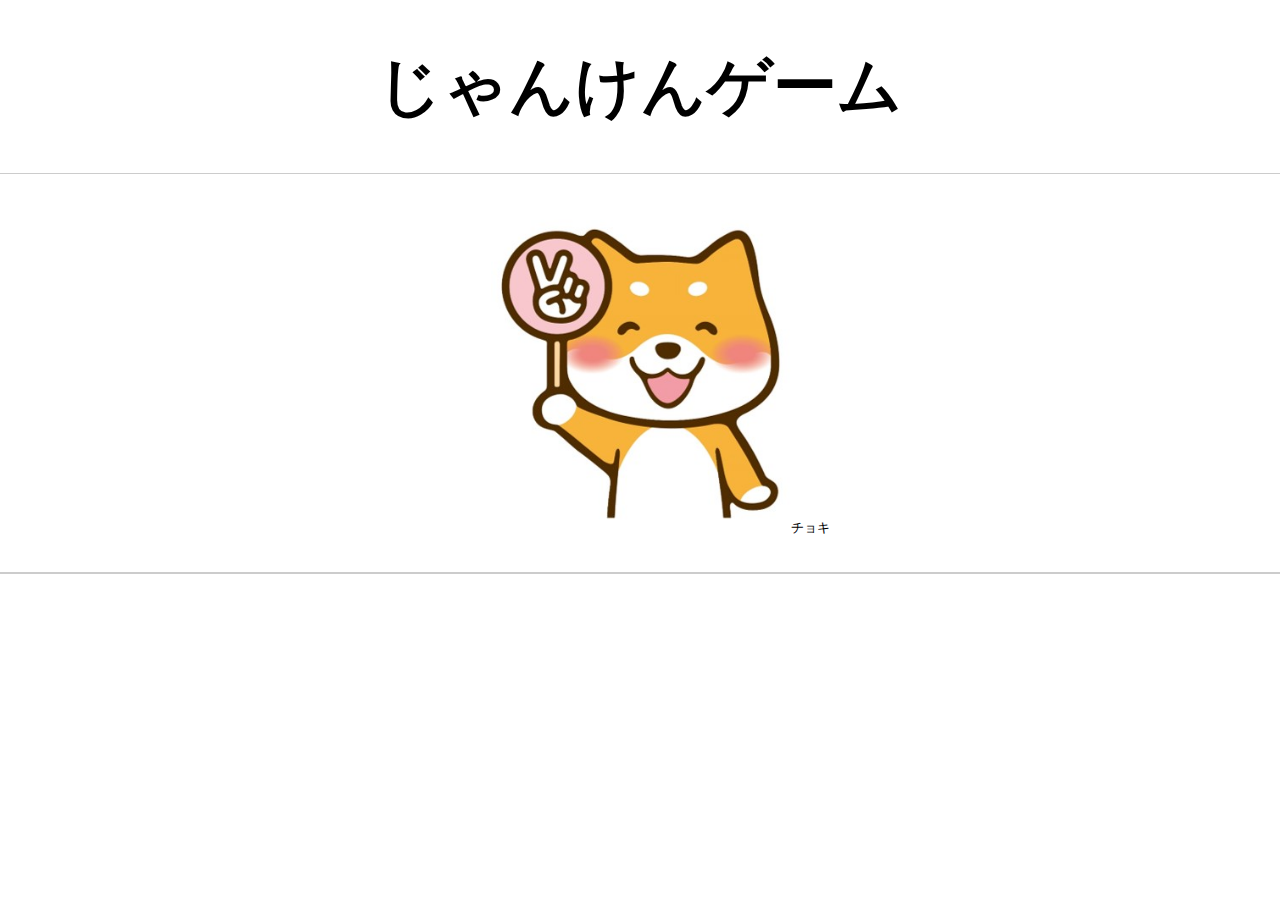
==== janken_tpl.html @ 18dbc116 "20:21 正常動作" ====
<!DOCTYPE html>
<html>
<head>
<meta charset="utf-8">
<meta name="viewport" content="width=device-width">
<script src="js/jquery-2.1.3.min.js"></script>
<link rel="stylesheet" href="css/sample.css">
<title>じゃんけん</title>
</head>
<body>

<header>
  <h1>じゃんけんゲーム</h1>
</header>

<main>
 <div class="flex">
  <span id="button">
    <ul>
    <li><div class="box fadeUp"><button onclick="R_Click(0);"><img src="../img/shiba_0.png" width="300px">グー</button></div><li></li>
    <li><div id="delay-time02 box fadeUp"><button onclick="R_Click(1);"><img src="../img/shiba_1.png" width="300px">チョキ</button></div></li>
    <li><div class="delay-time04 box fadeUp"><button onclick="R_Click(2);"><img src="../img/shiba_2.png" width="300px">パー</button></div></li>
    </ul></div>
  
  </span></div>

    <div id="Rejan1"></div>
    <div id="Rejan2"></div>

</main>

<footer></footer>
<script>

    function R_Click(p_janken_r) {
        let janken = ['グー','チョキ','パー'];
        let janken_r = Math.floor( Math.random() * 3);

        let p_janken = ['グー','チョキ','パー'];
            if (janken_r === p_janken_r) {
                Result_end = "あいこです";
            } else if(p_janken_r === 0 && janken_r === 1) {
                Result_end = "あなたの【勝ち】";
            }else if(p_janken_r === 1 && janken_r === 2) {
                Result_end = "あなたの【勝ち】";
            }else if(p_janken_r === 2 && janken_r === 0) {
                Result_end = "あなたの【勝ち】";
            }else {
                Result_end = "あなたの【負け】";
            }
 
            setTimeout(function(){document.getElementById("Rejan1").innerHTML = p_janken[p_janken_r] +"を選択しました。ジャンケンの結果は・・・？"}, 100);
            setTimeout(function(){document.getElementById("Rejan2").innerHTML = "相手は" + janken[janken_r] + " " + Result_end}, 2000);

        }

</script>


</body>
</html>
---- css/sample.css ----
body{
    margin:0;
    padding:0;
    text-align:center;
    font-size: 32px;
}
header{
    background-color: #fff;
    border-bottom: 1px solid #ccc;
    text-align: center;
}
main{
    border-bottom:1px solid #ccc;
    font-size: 32px;
}

li {
    display: inline-block;
    }

footer{
    background-color: #fff;
    border-bottom:1px solid #ccc;
    text-align: center;
}

button{
    cursor: pointer;
    display:inline-block;
    border: white;
    background-color: white;

    /* https://janken.asotetu.work/js_jaken/ */
}

button:hover {
    transform: scale(1.15, 1.15);
}

/*スタート時は要素自体を透過0にするためのopacity:0;を指定する*/
.box{
    opacity: 0;
  }


/*ふわっ*/  
.fadeUp {
    animation-name:fadeUpAnime;
    animation-duration:0.5s;
    animation-fill-mode:forwards;
    opacity: 0;
    }
    @keyframes fadeUpAnime{
        from {
          opacity: 0;
        transform: translateY(100px);
        }
      
        to {
          opacity: 1;
        transform: translateY(0);
        }
      }
      
/* アニメーションスタートの遅延時間を決めるCSS*/
.delay-time02{
    animation-delay: 1.5s;
    }

.delay-time04{
    animation-delay: 3.0s;
    }

    /* https://coco-factory.jp/ugokuweb/move02/4-10/ */
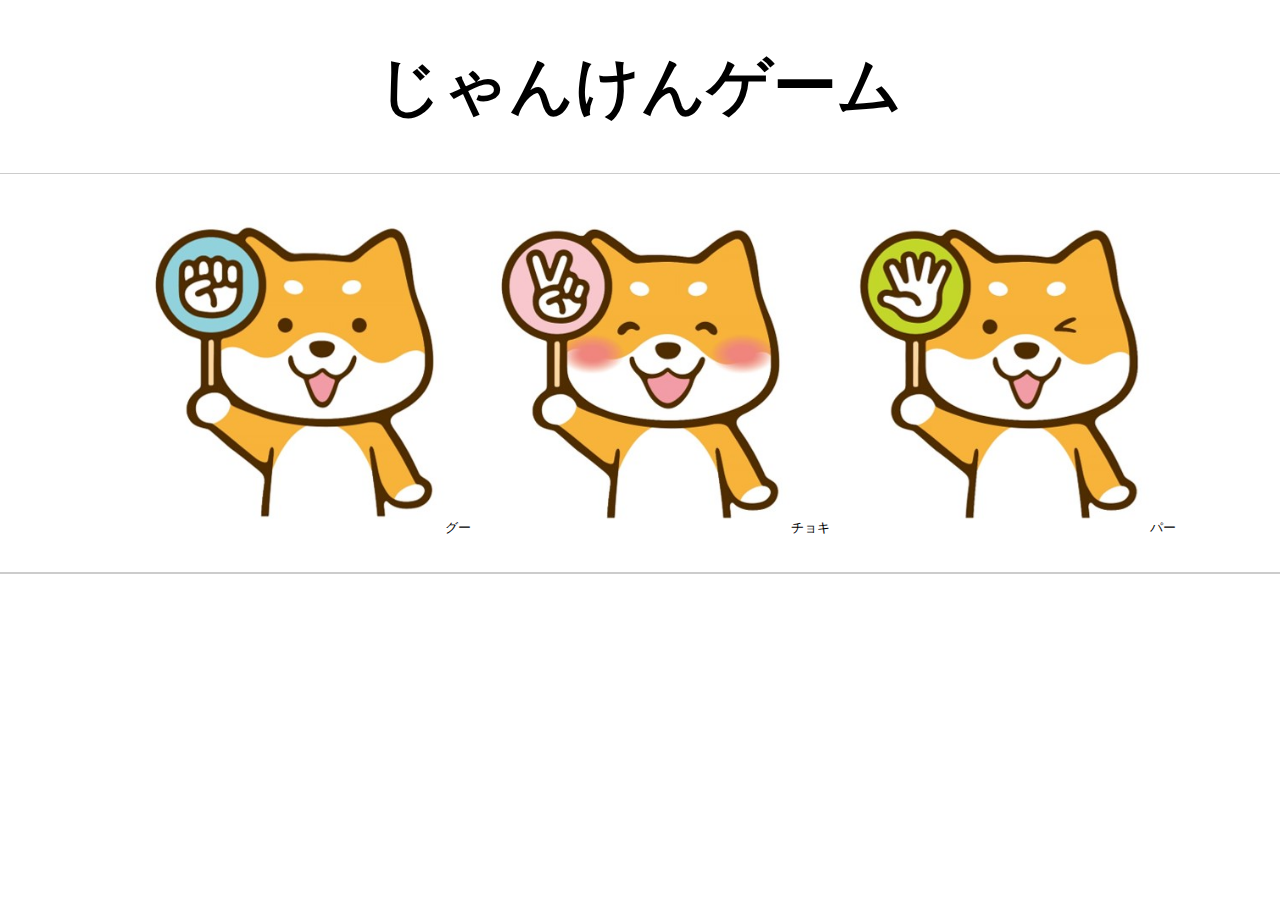
==== commit 5dff002f: "20:58 正常動作" ====
--- a/janken_tpl.html
+++ b/janken_tpl.html
@@ -17,9 +17,9 @@
  <div class="flex">
   <span id="button">
     <ul>
-    <li><div class="box fadeUp"><button onclick="R_Click(0);"><img src="../img/shiba_0.png" width="300px">グー</button></div><li></li>
+    <li><div id="box fadeUp"><button onclick="R_Click(0);"><img src="../img/shiba_0.png" width="300px">グー</button></div><li></li>
     <li><div id="delay-time02 box fadeUp"><button onclick="R_Click(1);"><img src="../img/shiba_1.png" width="300px">チョキ</button></div></li>
-    <li><div class="delay-time04 box fadeUp"><button onclick="R_Click(2);"><img src="../img/shiba_2.png" width="300px">パー</button></div></li>
+    <li><div id="delay-time04 box fadeUp"><button onclick="R_Click(2);"><img src="../img/shiba_2.png" width="300px">パー</button></div></li>
     </ul></div>
   
   </span></div>
@@ -33,6 +33,19 @@
 <script>
 
     function R_Click(p_janken_r) {
+            if (p_janken_r === 0) {
+        document.getElementById("delay-time02 box fadeUp").style.display = "none";
+        document.getElementById("delay-time04 box fadeUp").style.display = "none";
+            }
+            else if (p_janken_r === 1) {
+        document.getElementById("delay-time04 box fadeUp").style.display = "none";
+        document.getElementById("box fadeUp").style.display = "none";
+            }
+            else if (p_janken_r === 2) {
+        document.getElementById("box fadeUp").style.display = "none";        
+        document.getElementById("delay-time02 box fadeUp").style.display = "none";
+            }
+
         let janken = ['グー','チョキ','パー'];
         let janken_r = Math.floor( Math.random() * 3);
 
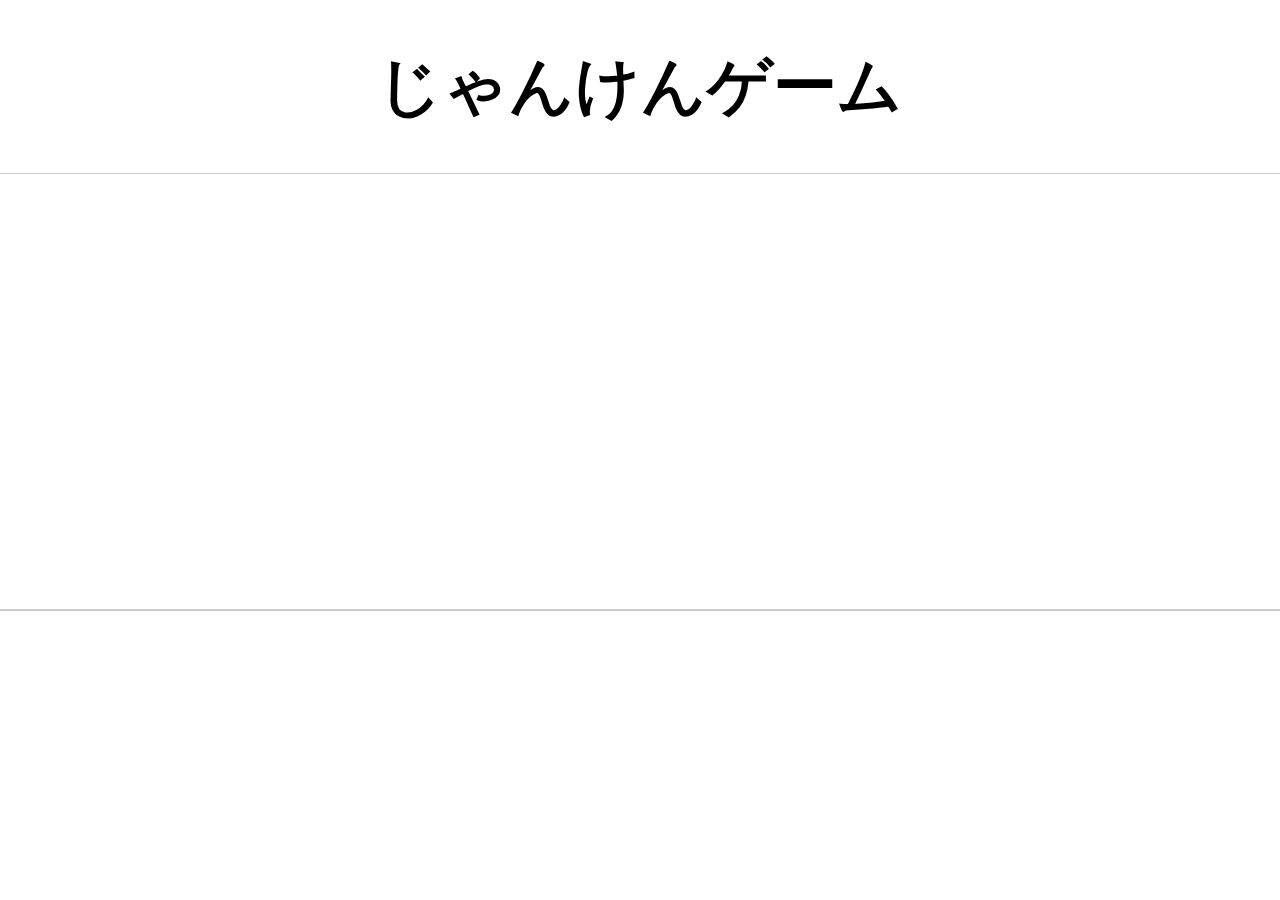
==== commit dbe70586: "10:31" ====
--- a/janken_tpl.html
+++ b/janken_tpl.html
@@ -17,21 +17,28 @@
  <div class="flex">
   <span id="button">
     <ul>
-    <li><div id="box fadeUp"><button onclick="R_Click(0);"><img src="../img/shiba_0.png" width="300px">グー</button></div><li></li>
-    <li><div id="delay-time02 box fadeUp"><button onclick="R_Click(1);"><img src="../img/shiba_1.png" width="300px">チョキ</button></div></li>
-    <li><div id="delay-time04 box fadeUp"><button onclick="R_Click(2);"><img src="../img/shiba_2.png" width="300px">パー</button></div></li>
+    <li><div class="box fadeUp"><button onclick="R_Click(0);"><img src="../img/shiba_1.png" width="300px">グー</button></div><li></li>
+    <li><div class="delay-time01 box fadeUp"><button onclick="R_Click(1);"><img src="../img/shiba_2.png" width="300px">チョキ</button></div></li>
+    <li><div class="delay-time02 box fadeUp"><button onclick="R_Click(2);"><img src="../img/shiba_3.png" width="300px">パー</button></div></li>
     </ul></div>
   
   </span></div>
-
+  
+  <span id="Rejan">
     <div id="Rejan1"></div>
     <div id="Rejan2"></div>
+  </span>
 
+  <span id="aite">
+    <li><div class="delay-time03 box fadeUp"><img src="../img/kuroshiba_0.png" width="600px"></div></li>
+  </span>
+   
 </main>
 
 <footer></footer>
+
 <script>
-
+    
     function R_Click(p_janken_r) {
             if (p_janken_r === 0) {
         document.getElementById("delay-time02 box fadeUp").style.display = "none";
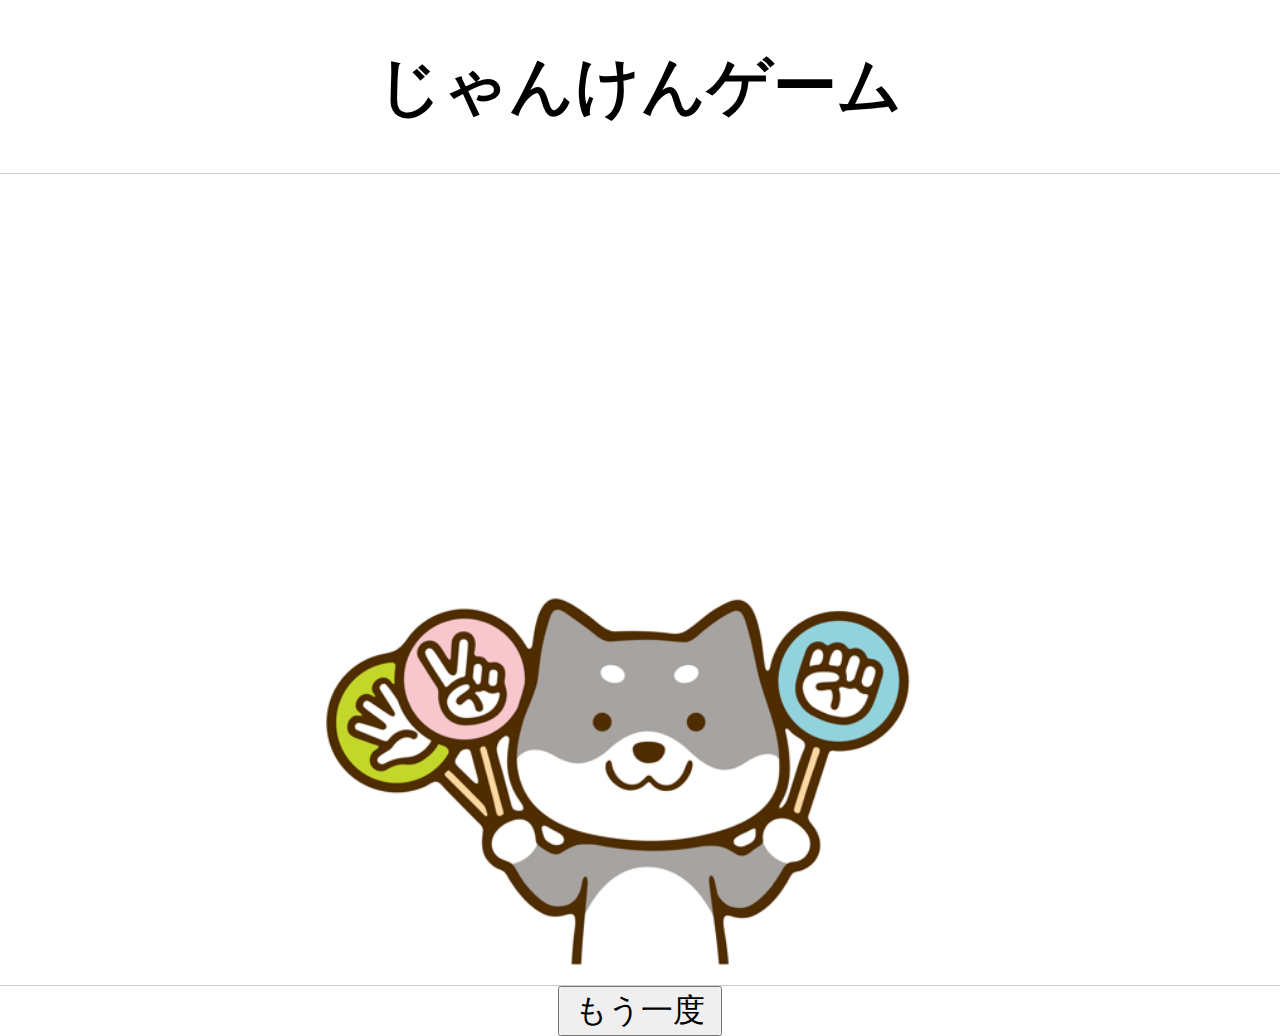
==== commit 6db3f74e: "12:51 正常動作" ====
--- a/janken_tpl.html
+++ b/janken_tpl.html
@@ -17,9 +17,13 @@
  <div class="flex">
   <span id="button">
     <ul>
-    <li><div class="box fadeUp"><button onclick="R_Click(0);"><img src="../img/shiba_1.png" width="300px">グー</button></div><li></li>
-    <li><div class="delay-time01 box fadeUp"><button onclick="R_Click(1);"><img src="../img/shiba_2.png" width="300px">チョキ</button></div></li>
-    <li><div class="delay-time02 box fadeUp"><button onclick="R_Click(2);"><img src="../img/shiba_3.png" width="300px">パー</button></div></li>
+    <li><div id="box fadeUp" class="box fadeUp"><button onclick="R_Click(0);"><img src="../img/shiba_1.png" width="300px">グー</button></div><li></li>
+    <li><div id="delay-time01 box fadeUp" class="delay-time01 box fadeUp"><button onclick="R_Click(1);"><img src="../img/shiba_2.png" width="300px">チョキ</button></div></li>
+    <li><div id="delay-time02 box fadeUp" class="delay-time02 box fadeUp"><button onclick="R_Click(2);"><img src="../img/shiba_3.png" width="300px">パー</button></div></li>
+    <li><div hidden id="shiba_4"><img src="../img/shiba_4.png" width="300px"></div></li>
+    <li><div hidden id="shiba_5"><img src="../img/shiba_5.png" width="300px"></div></li>
+    <li><div hidden id="shiba_6"><img src="../img/shiba_6.png" width="300px"></div></li>
+
     </ul></div>
   
   </span></div>
@@ -30,10 +34,20 @@
   </span>
 
   <span id="aite">
-    <li><div class="delay-time03 box fadeUp"><img src="../img/kuroshiba_0.png" width="600px"></div></li>
+    <li><div id="delay-time03 box fadeUp"><img src="../img/kuroshiba_0.png" width="600px"></div></li>
+    <li><div hidden id="kuro_1"><img src="../img/kuroshiba_1.png" width="300px"></div></li>
+    <li><div hidden id="kuro_2"><img src="../img/kuroshiba_2.png" width="300px"></div></li>
+    <li><div hidden id="kuro_3"><img src="../img/kuroshiba_3.png" width="300px"></div></li>
+    <li><div hidden id="kuro_4"><img src="../img/kuroshiba_4.png" width="300px"></div></li>
+    <li><div hidden id="kuro_5"><img src="../img/kuroshiba_5.png" width="300px"></div></li>
+    <li><div hidden id="kuro_6"><img src="../img/kuroshiba_6.png" width="300px"></div></li>
   </span>
    
 </main>
+
+   <span id="button2">
+   <input type="button"  value=" もう一度 " onclick="koshin()" style="font-size:32px; color:black; background-color:">
+   </span>
 
 <footer></footer>
 
@@ -41,41 +55,73 @@
     
     function R_Click(p_janken_r) {
             if (p_janken_r === 0) {
+        document.getElementById("delay-time01 box fadeUp").style.display = "none";
         document.getElementById("delay-time02 box fadeUp").style.display = "none";
-        document.getElementById("delay-time04 box fadeUp").style.display = "none";
             }
             else if (p_janken_r === 1) {
-        document.getElementById("delay-time04 box fadeUp").style.display = "none";
+        document.getElementById("delay-time02 box fadeUp").style.display = "none";
         document.getElementById("box fadeUp").style.display = "none";
             }
             else if (p_janken_r === 2) {
         document.getElementById("box fadeUp").style.display = "none";        
-        document.getElementById("delay-time02 box fadeUp").style.display = "none";
+        document.getElementById("delay-time01 box fadeUp").style.display = "none";
             }
 
         let janken = ['グー','チョキ','パー'];
         let janken_r = Math.floor( Math.random() * 3);
 
         let p_janken = ['グー','チョキ','パー'];
-            if (janken_r === p_janken_r) {
+            if (p_janken_r === 0 && janken_r === 0) {
                 Result_end = "あいこです";
+                setTimeout(function(){document.getElementById("kuro_1").style.display = "block"}, 2000);
+            } else if(p_janken_r === 1 && janken_r === 1) {
+                Result_end = "あいこです";
+                setTimeout(function(){document.getElementById("kuro_2").style.display = "block"}, 2000);
+            } else if(p_janken_r === 2 && janken_r === 2) {
+                Result_end = "あいこです";
+                setTimeout(function(){document.getElementById("kuro_3").style.display = "block"}, 2000);
             } else if(p_janken_r === 0 && janken_r === 1) {
                 Result_end = "あなたの【勝ち】";
+                setTimeout(function(){document.getElementById("kuro_5").style.display = "block"}, 2000);
             }else if(p_janken_r === 1 && janken_r === 2) {
                 Result_end = "あなたの【勝ち】";
+                setTimeout(function(){document.getElementById("kuro_6").style.display = "block"}, 2000);
             }else if(p_janken_r === 2 && janken_r === 0) {
                 Result_end = "あなたの【勝ち】";
+                setTimeout(function(){document.getElementById("kuro_4").style.display = "block"}, 2000);
+            } else if(p_janken_r === 0 && janken_r === 2) {
+                Result_end = "あなたの【負け】";
+                setTimeout(function(){document.getElementById("box fadeUp").style.display = "none"}, 2000);
+                setTimeout(function(){document.getElementById("shiba_4").style.display = "block"}, 2000);
+                setTimeout(function(){document.getElementById("kuro_3").style.display = "block"}, 2000);
+            } else if(p_janken_r === 1 && janken_r === 0) {
+                Result_end = "あなたの【負け】";
+                setTimeout(function(){document.getElementById("delay-time01 box fadeUp").style.display = "none"}, 2000);
+                setTimeout(function(){document.getElementById("shiba_5").style.display = "block"}, 2000);
+                setTimeout(function(){document.getElementById("kuro_1").style.display = "block"}, 2000);
+            } else if(p_janken_r === 2 && janken_r === 1) {
+                Result_end = "あなたの【負け】";
+                setTimeout(function(){document.getElementById("delay-time02 box fadeUp").style.display = "none"}, 2000);
+                setTimeout(function(){document.getElementById("shiba_6").style.display = "block"}, 2000);
+                setTimeout(function(){document.getElementById("kuro_2").style.display = "block"}, 2000);
             }else {
-                Result_end = "あなたの【負け】";
+                Result_end = "あなたの負け";
             }
+
  
             setTimeout(function(){document.getElementById("Rejan1").innerHTML = p_janken[p_janken_r] +"を選択しました。ジャンケンの結果は・・・？"}, 100);
+            document.getElementById("delay-time03 box fadeUp").style.display = "none";
+            
+
             setTimeout(function(){document.getElementById("Rejan2").innerHTML = "相手は" + janken[janken_r] + " " + Result_end}, 2000);
 
         }
 
+        function koshin(){
+            location.reload();
+        }
+
 </script>
-
 
 </body>
 </html>
--- a/css/sample.css
+++ b/css/sample.css
@@ -20,7 +20,7 @@
 
 footer{
     background-color: #fff;
-    border-bottom:1px solid #ccc;
+    /* border-bottom:1px solid #ccc; */
     text-align: center;
 }
 
@@ -36,6 +36,7 @@
 button:hover {
     transform: scale(1.15, 1.15);
 }
+
 
 /*スタート時は要素自体を透過0にするためのopacity:0;を指定する*/
 .box{
@@ -63,16 +64,23 @@
       }
       
 /* アニメーションスタートの遅延時間を決めるCSS*/
-.delay-time02{
+.delay-time01{
     animation-delay: 1.5s;
     }
 
-.delay-time04{
+.delay-time02{
     animation-delay: 3.0s;
     }
 
     /* https://coco-factory.jp/ugokuweb/move02/4-10/ */
 
+.delay-time03{
+    animation-delay: 4.5s;
+    }
+
+
+
+
 
 
     
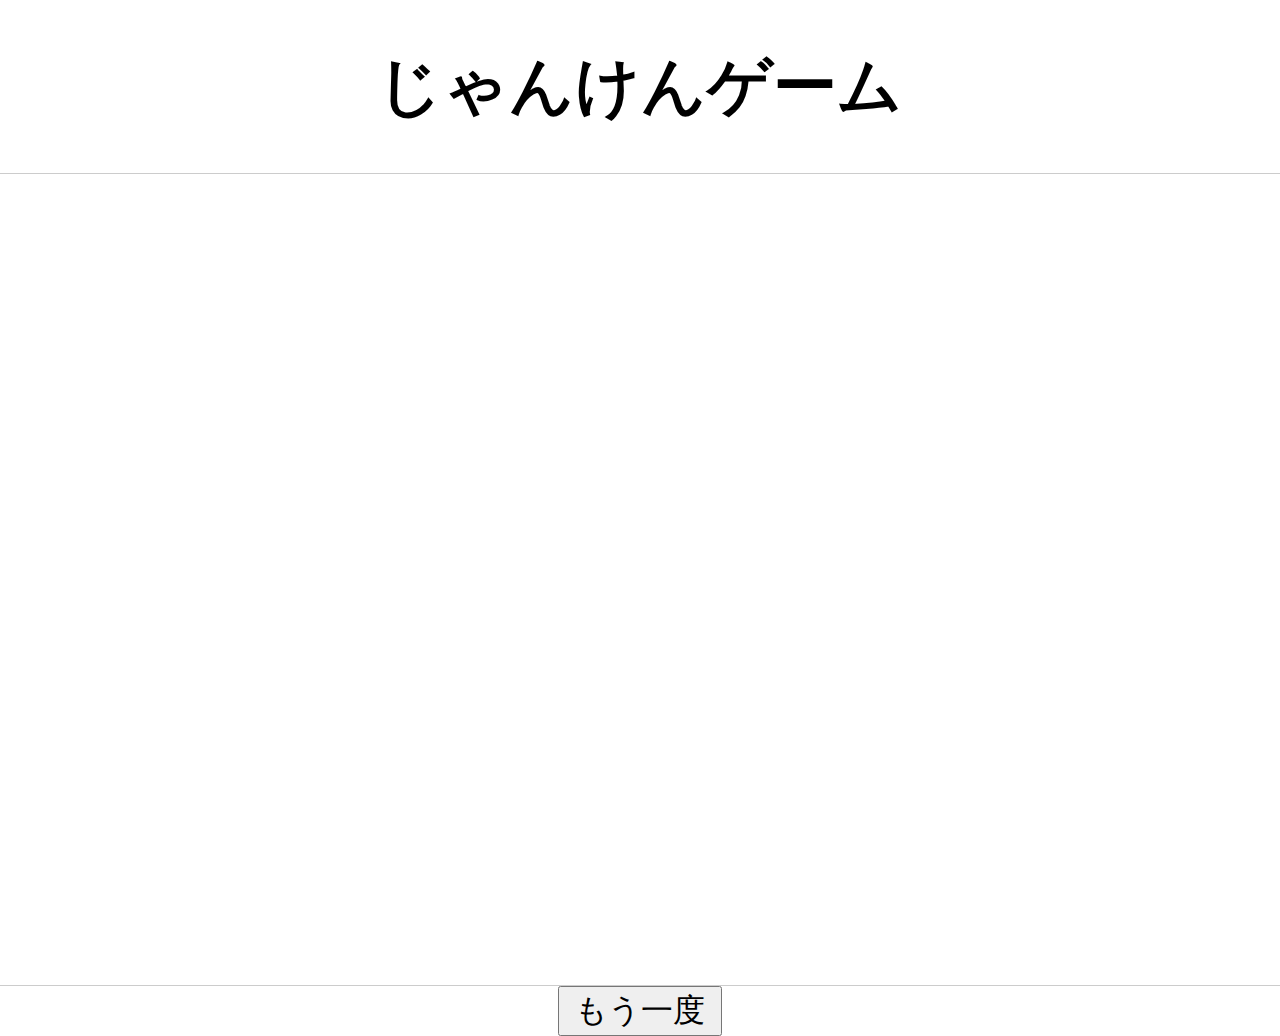
==== commit 9c72aa35: "15:46 正常動作" ====
--- a/janken_tpl.html
+++ b/janken_tpl.html
@@ -34,7 +34,7 @@
   </span>
 
   <span id="aite">
-    <li><div id="delay-time03 box fadeUp"><img src="../img/kuroshiba_0.png" width="600px"></div></li>
+    <li><div id="delay-time03 box fadeUp" class="delay-time03 box fadeUp"><img src="../img/kuroshiba_0.png" width="600px"></div></li>
     <li><div hidden id="kuro_1"><img src="../img/kuroshiba_1.png" width="300px"></div></li>
     <li><div hidden id="kuro_2"><img src="../img/kuroshiba_2.png" width="300px"></div></li>
     <li><div hidden id="kuro_3"><img src="../img/kuroshiba_3.png" width="300px"></div></li>
@@ -108,11 +108,10 @@
                 Result_end = "あなたの負け";
             }
 
- 
+
             setTimeout(function(){document.getElementById("Rejan1").innerHTML = p_janken[p_janken_r] +"を選択しました。ジャンケンの結果は・・・？"}, 100);
             document.getElementById("delay-time03 box fadeUp").style.display = "none";
             
-
             setTimeout(function(){document.getElementById("Rejan2").innerHTML = "相手は" + janken[janken_r] + " " + Result_end}, 2000);
 
         }
@@ -124,5 +123,4 @@
 </script>
 
 </body>
-</html>
-
+</html>--- a/css/sample.css
+++ b/css/sample.css
@@ -72,16 +72,7 @@
     animation-delay: 3.0s;
     }
 
-    /* https://coco-factory.jp/ugokuweb/move02/4-10/ */
-
 .delay-time03{
     animation-delay: 4.5s;
     }
 
-
-
-
-
-
-    
-
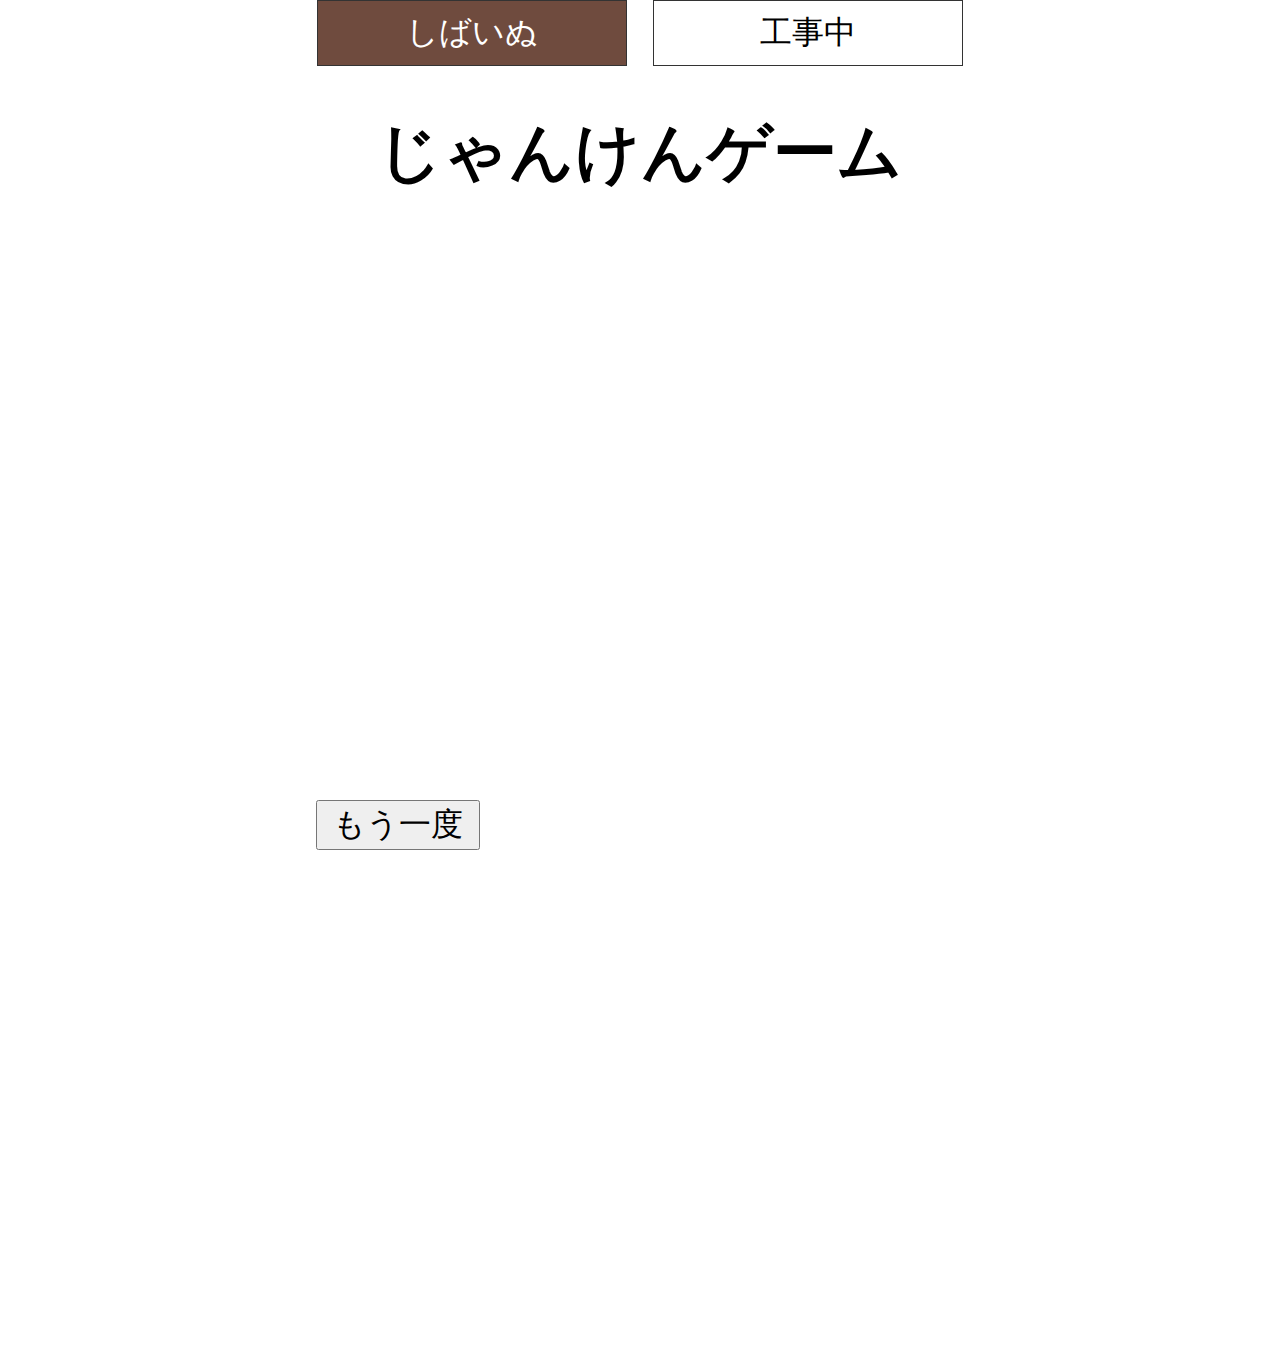
==== commit 3ee5d331: "17:37 通常動作" ====
--- a/janken_tpl.html
+++ b/janken_tpl.html
@@ -7,11 +7,25 @@
 <link rel="stylesheet" href="css/sample.css">
 <title>じゃんけん</title>
 </head>
+
+<!-- 切り替えボタン -->
+<div class="buttonBox">
+    <a class="button tab-active" id="tab1_button">
+      しばいぬ
+    </a>
+    <a class="button" id="tab2_button">
+      工事中
+    </a>
+  </div>
+
+<!-- ケース別の表示・非表示 -->
+    <!-- tab1の場合 -->
+    <div class="contents" id="tab1">
+        <header><h1 class="tab-h3">じゃんけんゲーム</h1></header>
+        <div class="tab-content">
+
+
 <body>
-
-<header>
-  <h1>じゃんけんゲーム</h1>
-</header>
 
 <main>
  <div class="flex">
@@ -41,18 +55,18 @@
     <li><div hidden id="kuro_4"><img src="../img/kuroshiba_4.png" width="300px"></div></li>
     <li><div hidden id="kuro_5"><img src="../img/kuroshiba_5.png" width="300px"></div></li>
     <li><div hidden id="kuro_6"><img src="../img/kuroshiba_6.png" width="300px"></div></li>
-  </span>
+  </span></br>
+
+  <span id="retry_btn">
+    <!-- <p style="font-size:32px; color:black; position:fixed;right:800px; bottom:90px;">カウンター：<span id="count">0</span></p> -->
+    <input type="button"  value=" もう一度 " onclick="koshin();count();" style="font-size:32px; color:black; position:fixed;right:800px; bottom:50px;">
+    </span>
    
-</main>
-
-   <span id="button2">
-   <input type="button"  value=" もう一度 " onclick="koshin()" style="font-size:32px; color:black; background-color:">
-   </span>
-
+</main> 
+   
 <footer></footer>
 
 <script>
-    
     function R_Click(p_janken_r) {
             if (p_janken_r === 0) {
         document.getElementById("delay-time01 box fadeUp").style.display = "none";
@@ -120,7 +134,72 @@
             location.reload();
         }
 
+        // function count(){
+        //     var thisCount = $("#count").html();
+        //     thisCount = Number(thisCount);
+        //     thisCount = thisCount + 1;
+        //     $("#count").html(thisCount);
+        // }
+
+        
+
 </script>
 
 </body>
-</html>+</html>
+
+</div>
+</div>
+
+<div class="contents" id="tab2">
+    <h3 class="tab-h3">
+      猫バージョン
+    </h3>
+    <div class="tab-content">
+      工事中
+    </div>
+  </div>
+
+<script>
+  // *******************************************
+  // ボタンやタブ切り替えによる表示・非表示の処理
+  // *******************************************
+  // ①ボタンを監視
+  $("#tab1_button").on("click", function () {
+    // ②状態をチェック
+    // tab1ボタンがアクティブかどうか
+    if ($("#tab1_button").hasClass("tab-active")) {
+      // アクティブなら何もしない
+    } else {
+      // ③表示・非表示の処理
+      // アクティブではない
+      // tab2を非表示
+      $("#tab2").hide();
+      $("#tab2_button").removeClass("tab-active");
+      // tab1を表示
+      $("#tab1").fadeIn();
+      $("#tab1_button").addClass("tab-active");
+    }
+  });
+  // ①ボタンを監視
+  $("#tab2_button").on("click", function () {
+    // ②状態をチェック
+    // tab2がアクティブかどうか
+    if ($("#tab2_button").hasClass("tab-active")) {
+      // アクティブなら何もしない
+    } else {
+      // ③表示・非表示の処理
+      // アクティブではない
+      // tab1を非表示
+      $("#tab1").hide();
+      $("#tab1_button").removeClass("tab-active");
+      // tab2を表示
+      $("#tab2").fadeIn();
+      $("#tab2_button").addClass("tab-active");
+    }
+  });
+
+  </script>
+
+
+
--- a/css/sample.css
+++ b/css/sample.css
@@ -6,17 +6,20 @@
 }
 header{
     background-color: #fff;
-    border-bottom: 1px solid #ccc;
+    /* border-bottom: 1px solid #ccc; */
     text-align: center;
 }
 main{
-    border-bottom:1px solid #ccc;
+    /* border-bottom:1px solid #ccc; */
     font-size: 32px;
+    text-align:center;
 }
 
 li {
     display: inline-block;
     }
+
+
 
 footer{
     background-color: #fff;
@@ -62,6 +65,14 @@
         transform: translateY(0);
         }
       }
+
+.retry_btn {
+  position:fixed;
+  right:50px;
+  bottom:50px;
+
+} 
+
       
 /* アニメーションスタートの遅延時間を決めるCSS*/
 .delay-time01{
@@ -76,3 +87,38 @@
     animation-delay: 4.5s;
     }
 
+    .buttonBox {
+        display: flex;
+        justify-content: center;
+        align-items: center;
+      }
+      .button {
+        color: black;
+        border: 1px solid #333;
+        width: calc(45% / 2);
+        text-align: center;
+        padding: 10px;
+        margin-right: 26px;
+      }
+      .button:last-child {
+        margin-right: 0;
+      }
+      .button:hover {
+        background-color:#6f4b3e;
+        color: #fff;
+        cursor: pointer;
+      }
+      .buttonBox .tab-active {
+        background-color: #6f4b3e;
+        color: #fff;
+      }
+      .contents {
+        width: 70%;
+        margin: 0 auto;
+      }
+      .tab-content {
+        text-align: center;
+      }
+      [id="tab2"] {
+        display: none;
+      }